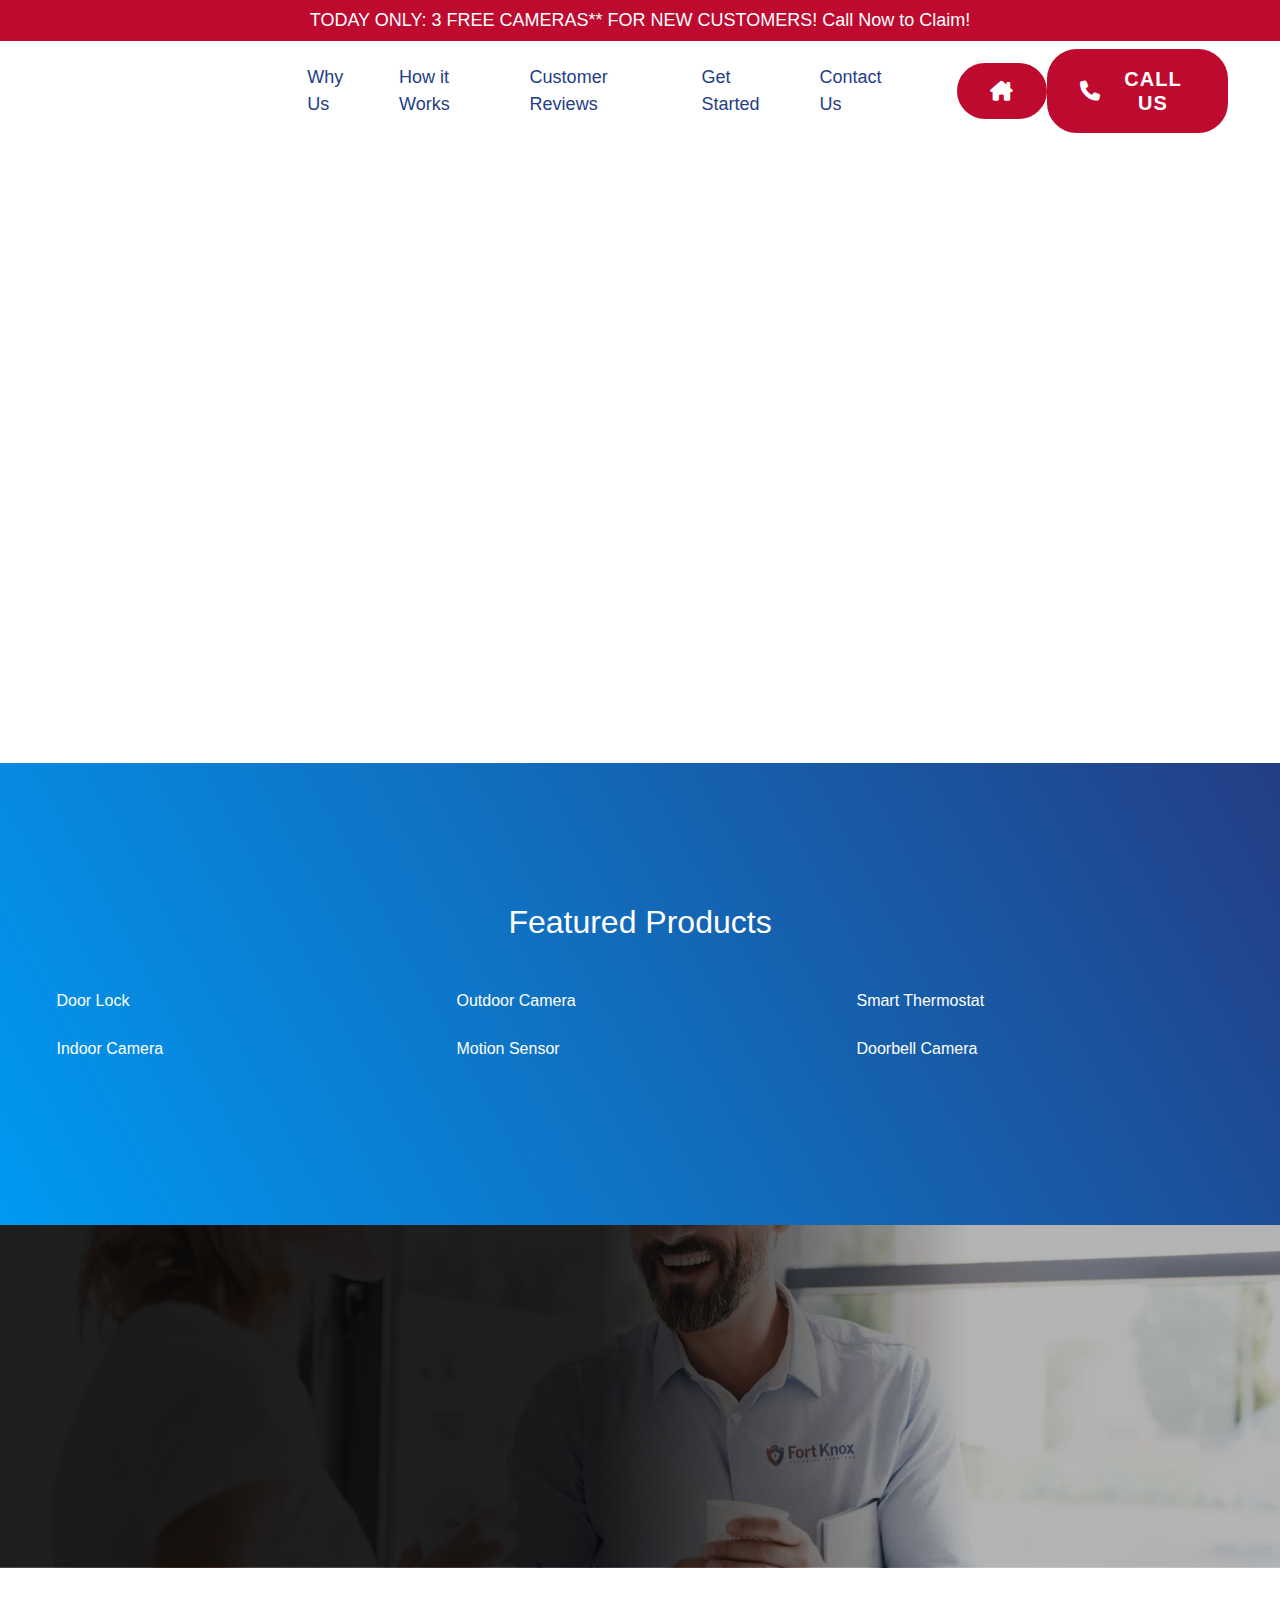
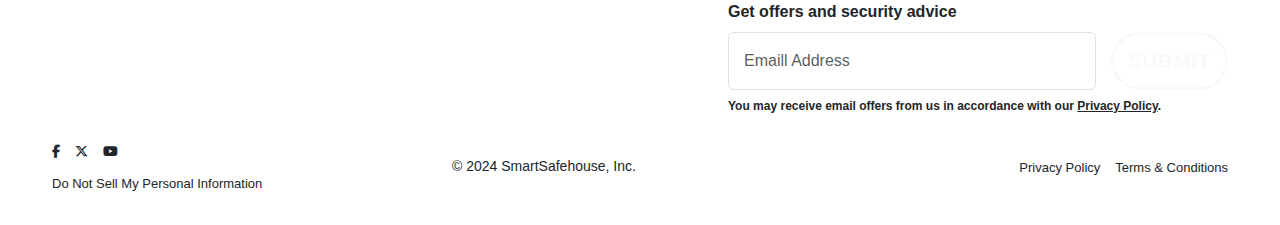
==== contact.html @ d32c1483 "lift off" ====
<!doctype html>
<html lang="en">
<head>
    <meta charset="utf-8">
    <meta name="viewport" content="width=device-width, initial-scale=1">
    <title>PhpAlarms</title>
    <link rel="icon" href="favicon.ico" type="image/x-icon">
    <link rel="stylesheet" href="js/swiper-bundle.min.css"/>
    <link href="css/aos.css" rel="stylesheet">
    <link rel="stylesheet" href="css/all.min.css"/>
    <link href="css/bootstrap.min.css" rel="stylesheet">
    <link href="css/style.css" rel="stylesheet">
</head>
<body>
<div class="web-wrapper">
    <header class="header">
        <div class="top-header">
            <p>TODAY ONLY: 3 FREE CAMERAS** FOR NEW CUSTOMERS! <a href="#">Call Now</a> to Claim!</p>
        </div>
        <div class="container">
            <div class="header-row">
                <nav class="navbar navbar-expand-lg">
                    <a class="navbar-brand" href="index.html">
                        <img src="images/logo.png"
                             alt="">
                    </a>
                    <button class="navbar-toggler" type="button" data-bs-toggle="collapse"
                            data-bs-target="#navbarNav" aria-controls="navbarNav"
                            aria-expanded="false" aria-label="Toggle navigation">
                        <span></span>
                        <span></span>
                    </button>
                    <div class="collapse navbar-collapse" id="navbarNav">
                        <div class="nav-overlay d-flex d-lg-none"></div>
                        <ul class="navbar-nav me-auto mb-2 mb-lg-0">
                            <li class="nav-item">
                                <a class="nav-link" href="#why-us">Why Us</a>
                            </li>
                            <li class="nav-item">
                                <a class="nav-link" href="#how-it-works">How it Works</a>
                            </li>
                            <li class="nav-item">
                                <a class="nav-link" href="#customer-reviews">Customer Reviews</a>
                            </li>
                            <li class="nav-item">
                                <a class="nav-link" href="#get-started">Get Started</a>
                            </li>
                            <li class="nav-item">
                                <a class="nav-link" href="contact.html">Contact Us</a>
                            </li>
                        </ul>
                        <div class="btn-nav-inside">
                            <a href="#" class="btn btn-primary d-flex d-lg-none"><i class="fa-solid fa-phone"></i>Call
                                Us</a>
                        </div>
                    </div>
                    <a href="index.html" class="btn btn-primary home-btn">
                        <i class="fa-solid fa-house-chimney"></i>
                    </a>
                    <a href="#" class="btn btn-primary"><i class="fa-solid fa-phone"></i>Call Us</a>
                </nav>
            </div>
        </div>
    </header>
    <!-- Header End -->

    <div class="site-content">
        <section class="mt-lg-4">
            <div class="container">
                <div class="section-title text-center mb-0" data-aos="fade-up" data-aos-duration="1000">
                    <h1 class="text-center">We’re Here To Help</h1>
                    <p class="mb-0">
                        For comprehensive details on fortifying your home with the Smart Safehouse security system,
                        please fill out the form below. Our local security experts will reach out to you with customized
                        packages, pricing options, and the latest promotions available in your area.
                    </p>
                </div>
            </div>
        </section>
        <section class="contact-section">
            <div class="container">
                <div class="row" data-aos="fade-up" data-aos-duration="800" data-aos-delay="100">
                    <div class="col-lg-7 mb-5 mb-lg-0">
                        <div class="contact-form">
                            <form>
                                <h4 class="mb-4">Leave Us Your Info</h4>
                                <div class="row g-2 g-lg-3">
                                    <div class="col-6">
                                        <label for="full-name" class="form-label">Full Name*</label>
                                        <input type="text" class="form-control" id="full-name" placeholder="John Doe">
                                    </div>
                                    <div class="col-6">
                                        <label for="email" class="form-label">Email*</label>
                                        <input type="email" class="form-control" id="email"
                                               placeholder="example@mail.com">
                                    </div>
                                    <div class="col-6">
                                        <label for="p-number" class="form-label">Phone Number*</label>
                                        <input type="tel" class="form-control" id="p-number"
                                               placeholder="(XXX) XXX-XXXX">
                                    </div>
                                    <div class="col-6">
                                        <label for="city" class="form-label">City*</label>
                                        <input type="text" class="form-control" id="city" placeholder="New York">
                                    </div>
                                    <div class="col-12">
                                        <label for="message" class="form-label">Your Message</label>
                                        <textarea id="message" placeholder="Your Message" class="form-control"
                                                  rows="5"></textarea>
                                    </div>
                                    <div class="col-12">
                                        <button type="submit" class="btn btn-primary w-100">Submit</button>
                                    </div>
                                </div>
                            </form>
                        </div>
                    </div>
                    <div class="col-lg-4 offset-lg-1">
                        <h4 class="mb-3">Contact Us Today</h4>
                        <a href="#" class="contact-link-card">
                            <i class="fa-regular fa-envelope"></i>
                            info@mail.com
                        </a>
                        <a href="#" class="contact-link-card">
                            <i class="fa-solid fa-phone"></i>
                            (707) 606-0755
                        </a>
                        <!--                        <h4 class="mb-2 mt-5">Our Office</h4>-->
                        <!--                        <a href="#" class="contact-link-card">-->
                        <!--                            <i class="fa-solid fa-map-location-dot"></i>-->
                        <!--                            <div>-->
                        <!--                                Sheridan WY (HQ)-->
                        <!--                                <span>30 N Gould St, Sheridan, WY 82801</span>-->
                        <!--                            </div>-->
                        <!--                        </a>-->
                    </div>
                </div>
            </div>
        </section>
        <!-- Contact Section End -->

        <section class="products-section mt-lg-5">
            <div class="container">
                <div class="section-title mb-4 mb-lg-5 text-center">
                    <h2>Featured Products</h2>
                </div>
                <div class="row justify-content-center">
                    <div class="col-md-6 col-lg-4 mb-4">
                        <div class="product-card">
                            <img src="images/Door_Lock-removebg-preview.png"
                                 alt="">
                            <span>Door Lock</span>
                        </div>
                    </div>
                    <div class="col-md-6 col-lg-4 mb-4">
                        <div class="product-card">
                            <img src="images/Outdoor_Camera-removebg-preview.png"
                                 alt="">
                            <span>Outdoor Camera</span>
                        </div>
                    </div>
                    <div class="col-md-6 col-lg-4 mb-4">
                        <div class="product-card">
                            <img src="images/Smart_Thermostat-removebg-preview.png"
                                 alt="">
                            <span>Smart Thermostat</span>
                        </div>
                    </div>
                    <div class="col-md-6 col-lg-4 mb-4">
                        <div class="product-card">
                            <img src="images/Indoor_Video-removebg-preview.png"
                                 alt="">
                            <span>Indoor Camera</span>
                        </div>
                    </div>
                    <div class="col-md-6 col-lg-4 mb-4">
                        <div class="product-card">
                            <img src="images/Motion_Sensor-removebg-preview.png"
                                 alt="">
                            <span>Motion Sensor</span>
                        </div>
                    </div>
                    <div class="col-md-6 col-lg-4 mb-4">
                        <div class="product-card">
                            <img src="images/Doorbell_Camera-removebg-preview.png"
                                 alt="">
                            <span>Doorbell Camera</span>
                        </div>
                    </div>
                </div>
            </div>
        </section>
        <!-- Product Section End -->

    </div>
    <!-- Site Content End-->

    <footer>
        <div class="offer-section">
            <div class="container">
                <div class="row">
                    <div class="col-lg-6 mb-4 mb-lg-0" data-aos="fade-up" data-aos-duration="1000">
                        <h3>45% off + FREE INDOOR CAMERA</h3>
                        <p class="text-start">on any new system with Fast Protect™ Monitoring</p>
                    </div>
                    <div class="col-lg-6 d-flex justify-content-lg-end align-items-start">
                        <a href="#" class="btn btn-light" data-aos="zoom-in" data-aos-duration="800">
                            Call Now to Claim the Offer
                        </a>
                    </div>
                </div>
            </div>
        </div>

        <div class=" container pt-4 mt-2">
            <div class="row align-items-center">
                <div class="col-md-4 mb-4 mb-lg-5">
                    <div class="ftr-logo">
                        <img src="images/logo.png" alt="">
                    </div>
                </div>
                <div class="col-md-8 mb-4">
                    <div class="newsletter-form">
                        <form action="">
                            <div>
                                <label for="nl-email" class="form-label">Get offers and security
                                    advice</label>
                                <div class="d-flex">
                                    <input type="tel" class="form-control" id="nl-email"
                                           placeholder="Emaill Address">
                                    <button type="submit" class="btn btn-outline-light">Submit</button>
                                </div>
                                <p>
                                    You may receive email offers from us in accordance with our <a href="#">Privacy
                                    Policy</a>.
                                </p>
                            </div>
                        </form>
                    </div>
                </div>
            </div>
            <div class="row align-items-center">
                <div class="col-lg-4">
                    <ul class="social-list mb-3 mb-lg-2">
                        <li>
                            <a href="#"><i class="fa-brands fa-facebook-f"></i></a>
                        </li>
                        <li>
                            <a href="#"><i class="fa-brands fa-x-twitter"></i></a>
                        </li>
                        <li>
                            <a href="#"><i class="fa-brands fa-youtube"></i></a>
                        </li>
                    </ul>
                    <a href="do-not-sell-my-data.html">Do Not Sell My Personal Information</a>
                </div>
                <div class="col-lg-4 mb-4 mb-lg-0 mb-lg-0 order-lg-last">
                    <ul>
                        <li>
                            <a href="privacy-policy.html">Privacy Policy</a>
                        </li>
                        <li>
                            <a href="terms-of-service.html">Terms & Conditions</a>
                        </li>
                    </ul>
                </div>
                <div class="col-lg-4">
                    <p>&copy; 2024 SmartSafehouse, Inc.</p>
                </div>
            </div>
        </div>

        <div class="d-flex d-md-none mobile-strip">
            <a href="#" class="btn btn-primary">Call Now to Claim the Offer</a>
        </div>
    </footer>
    <!-- Footer End -->
</div>
<script src="js/bootstrap.bundle.min.js"></script>
<script src="js/swiper-bundle.min.js"></script>
<script src="js/aos.js"></script>
<script src="js/custom.js"></script>
</body>
</html>
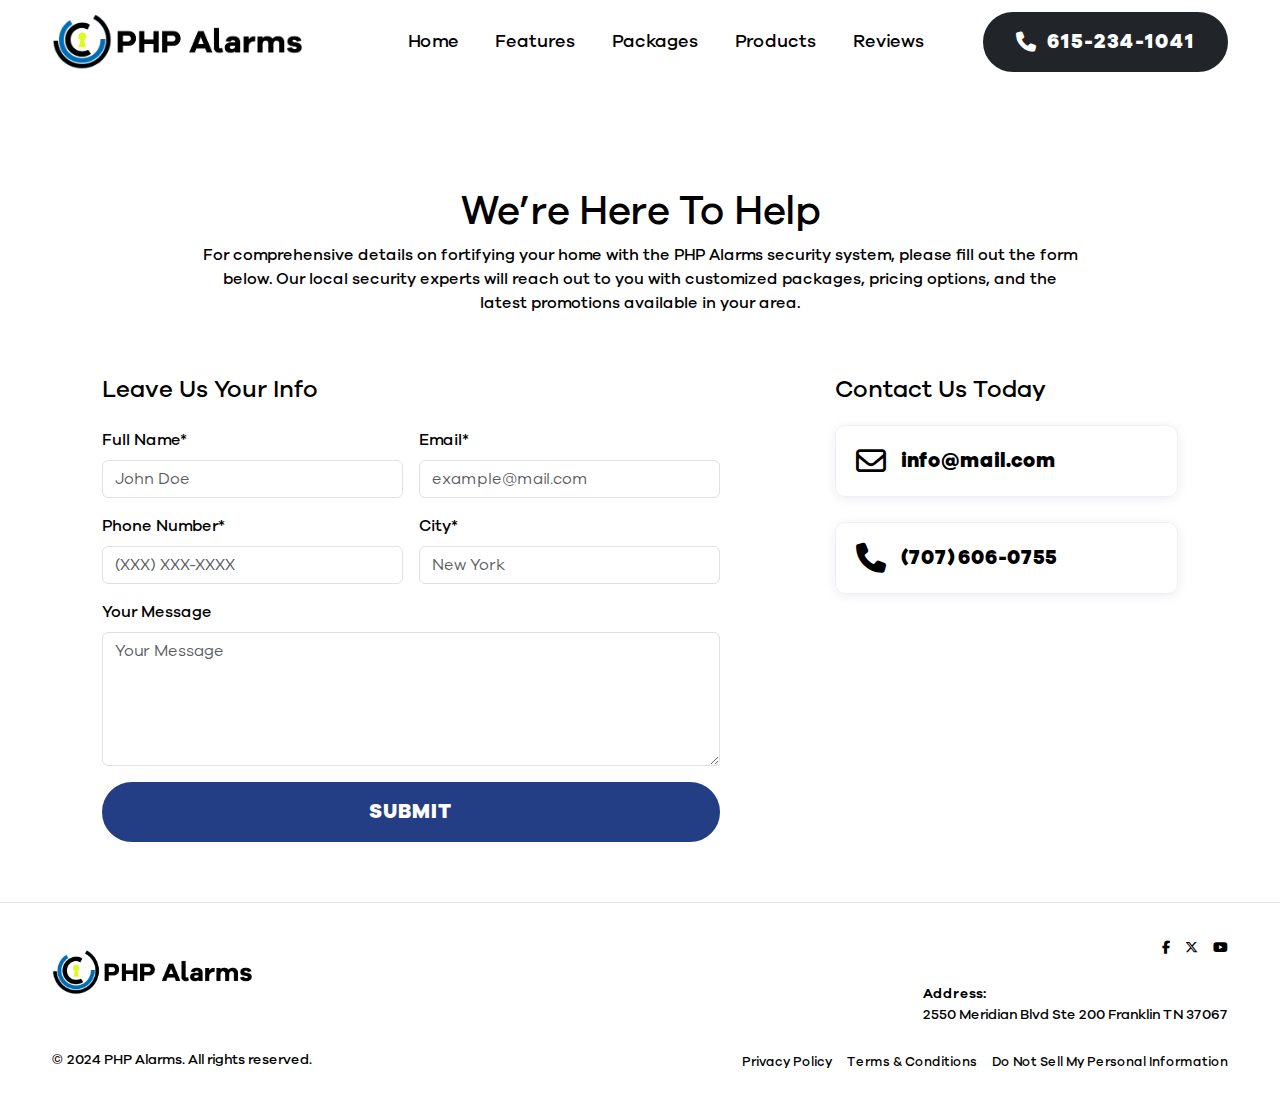
==== commit ad2e438e: "changes" ====
--- a/contact.html
+++ b/contact.html
@@ -3,7 +3,7 @@
 <head>
     <meta charset="utf-8">
     <meta name="viewport" content="width=device-width, initial-scale=1">
-    <title>PhpAlarms</title>
+    <title>PHP Alarms</title>
     <link rel="icon" href="favicon.ico" type="image/x-icon">
     <link rel="stylesheet" href="js/swiper-bundle.min.css"/>
     <link href="css/aos.css" rel="stylesheet">
@@ -14,14 +14,17 @@
 <body>
 <div class="web-wrapper">
     <header class="header">
-        <div class="top-header">
-            <p>TODAY ONLY: 3 FREE CAMERAS** FOR NEW CUSTOMERS! <a href="#">Call Now</a> to Claim!</p>
-        </div>
+        <!--        <div class="top-header">-->
+        <!--            <div class="container">-->
+        <!--                <p><strong>TODAY ONLY</strong>: 3 FREE CAMERAS** FOR NEW CUSTOMERS! <a href="#">Call Now</a> to Claim!-->
+        <!--                </p>-->
+        <!--            </div>-->
+        <!--        </div>-->
         <div class="container">
             <div class="header-row">
                 <nav class="navbar navbar-expand-lg">
                     <a class="navbar-brand" href="index.html">
-                        <img src="images/logo.png"
+                        <img src="images/phpalarmslogo.png"
                              alt="">
                     </a>
                     <button class="navbar-toggler" type="button" data-bs-toggle="collapse"
@@ -34,30 +37,25 @@
                         <div class="nav-overlay d-flex d-lg-none"></div>
                         <ul class="navbar-nav me-auto mb-2 mb-lg-0">
                             <li class="nav-item">
-                                <a class="nav-link" href="#why-us">Why Us</a>
-                            </li>
-                            <li class="nav-item">
-                                <a class="nav-link" href="#how-it-works">How it Works</a>
-                            </li>
-                            <li class="nav-item">
-                                <a class="nav-link" href="#customer-reviews">Customer Reviews</a>
-                            </li>
-                            <li class="nav-item">
-                                <a class="nav-link" href="#get-started">Get Started</a>
-                            </li>
-                            <li class="nav-item">
-                                <a class="nav-link" href="contact.html">Contact Us</a>
+                                <a class="nav-link active" href="#hero">Home</a>
+                            </li>
+                            <li class="nav-item">
+                                <a class="nav-link" href="#features">Features</a>
+                            </li>
+                            <li class="nav-item">
+                                <a class="nav-link" href="#packages">Packages</a>
+                            </li>
+                            <li class="nav-item">
+                                <a class="nav-link" href="#products">Products</a>
+                            </li>
+                            <li class="nav-item">
+                                <a class="nav-link" href="#reviews">Reviews</a>
                             </li>
                         </ul>
                         <div class="btn-nav-inside">
-                            <a href="#" class="btn btn-primary d-flex d-lg-none"><i class="fa-solid fa-phone"></i>Call
-                                Us</a>
+                            <a href="tel:6152341041" class="btn btn-dark"><i class="fa-solid fa-phone"></i>615-234-1041</a>
                         </div>
                     </div>
-                    <a href="index.html" class="btn btn-primary home-btn">
-                        <i class="fa-solid fa-house-chimney"></i>
-                    </a>
-                    <a href="#" class="btn btn-primary"><i class="fa-solid fa-phone"></i>Call Us</a>
                 </nav>
             </div>
         </div>
@@ -65,12 +63,12 @@
     <!-- Header End -->
 
     <div class="site-content">
-        <section class="mt-lg-4">
+        <section class="mt-lg-4 contact-header">
             <div class="container">
-                <div class="section-title text-center mb-0" data-aos="fade-up" data-aos-duration="1000">
+                <div class="section-title text-center mb-0">
                     <h1 class="text-center">We’re Here To Help</h1>
                     <p class="mb-0">
-                        For comprehensive details on fortifying your home with the Smart Safehouse security system,
+                        For comprehensive details on fortifying your home with the PHP Alarms security system,
                         please fill out the form below. Our local security experts will reach out to you with customized
                         packages, pricing options, and the latest promotions available in your area.
                     </p>
@@ -79,7 +77,7 @@
         </section>
         <section class="contact-section">
             <div class="container">
-                <div class="row" data-aos="fade-up" data-aos-duration="800" data-aos-delay="100">
+                <div class="row">
                     <div class="col-lg-7 mb-5 mb-lg-0">
                         <div class="contact-form">
                             <form>
@@ -138,140 +136,80 @@
             </div>
         </section>
         <!-- Contact Section End -->
-
-        <section class="products-section mt-lg-5">
-            <div class="container">
-                <div class="section-title mb-4 mb-lg-5 text-center">
-                    <h2>Featured Products</h2>
-                </div>
-                <div class="row justify-content-center">
-                    <div class="col-md-6 col-lg-4 mb-4">
-                        <div class="product-card">
-                            <img src="images/Door_Lock-removebg-preview.png"
-                                 alt="">
-                            <span>Door Lock</span>
-                        </div>
-                    </div>
-                    <div class="col-md-6 col-lg-4 mb-4">
-                        <div class="product-card">
-                            <img src="images/Outdoor_Camera-removebg-preview.png"
-                                 alt="">
-                            <span>Outdoor Camera</span>
-                        </div>
-                    </div>
-                    <div class="col-md-6 col-lg-4 mb-4">
-                        <div class="product-card">
-                            <img src="images/Smart_Thermostat-removebg-preview.png"
-                                 alt="">
-                            <span>Smart Thermostat</span>
-                        </div>
-                    </div>
-                    <div class="col-md-6 col-lg-4 mb-4">
-                        <div class="product-card">
-                            <img src="images/Indoor_Video-removebg-preview.png"
-                                 alt="">
-                            <span>Indoor Camera</span>
-                        </div>
-                    </div>
-                    <div class="col-md-6 col-lg-4 mb-4">
-                        <div class="product-card">
-                            <img src="images/Motion_Sensor-removebg-preview.png"
-                                 alt="">
-                            <span>Motion Sensor</span>
-                        </div>
-                    </div>
-                    <div class="col-md-6 col-lg-4 mb-4">
-                        <div class="product-card">
-                            <img src="images/Doorbell_Camera-removebg-preview.png"
-                                 alt="">
-                            <span>Doorbell Camera</span>
-                        </div>
-                    </div>
-                </div>
-            </div>
-        </section>
-        <!-- Product Section End -->
-
     </div>
     <!-- Site Content End-->
 
     <footer>
-        <div class="offer-section">
-            <div class="container">
-                <div class="row">
-                    <div class="col-lg-6 mb-4 mb-lg-0" data-aos="fade-up" data-aos-duration="1000">
-                        <h3>45% off + FREE INDOOR CAMERA</h3>
-                        <p class="text-start">on any new system with Fast Protect™ Monitoring</p>
-                    </div>
-                    <div class="col-lg-6 d-flex justify-content-lg-end align-items-start">
-                        <a href="#" class="btn btn-light" data-aos="zoom-in" data-aos-duration="800">
-                            Call Now to Claim the Offer
-                        </a>
-                    </div>
+        <div class=" container pt-4 mt-2">
+            <div class="row align-items-center">
+                <div class="col-md-4 mb-3">
+                    <div class="ftr-logo">
+                        <img src="images/phpalarmslogo.png" alt="">
+                    </div>
+                </div>
+                <div class="col-md-8 d-flex flex-column align-items-md-end">
+                    <ul class="social-list mb-3 mb-lg-2">
+                        <li>
+                            <a href="#"><i class="fa-brands fa-facebook-f"></i></a>
+                        </li>
+                        <li>
+                            <a href="#"><i class="fa-brands fa-x-twitter"></i></a>
+                        </li>
+                        <li>
+                            <a href="#"><i class="fa-brands fa-youtube"></i></a>
+                        </li>
+                    </ul>
+                    <p class="mt-3">
+                        <strong>Address:</strong><br>
+                        2550 Meridian Blvd Ste 200
+                        Franklin TN 37067
+                    </p>
+                </div>
+                <!--                <div class="col-md-8 mb-4">-->
+                <!--                    <div class="newsletter-form">-->
+                <!--                        <form action="">-->
+                <!--                            <div>-->
+                <!--                                <label for="nl-email" class="form-label">Get offers and security-->
+                <!--                                    advice</label>-->
+                <!--                                <div class="d-flex">-->
+                <!--                                    <input type="tel" class="form-control" id="nl-email"-->
+                <!--                                           placeholder="Emaill Address">-->
+                <!--                                    <button type="submit" class="btn btn-dark">Submit</button>-->
+                <!--                                </div>-->
+                <!--                                <p>-->
+                <!--                                    You may receive email offers from us in accordance with our <a-->
+                <!--                                        href="privacy-policy.html">Privacy-->
+                <!--                                    Policy</a>.-->
+                <!--                                </p>-->
+                <!--                            </div>-->
+                <!--                        </form>-->
+                <!--                    </div>-->
+                <!--                </div>-->
+            </div>
+            <div class="row mt-4">
+                <div class="col-lg-8">
+                    <ul>
+                        <li>
+                            <a href="privacy-policy.html">Privacy Policy</a>
+                        </li>
+                        <li>
+                            <a href="terms-of-service.html">Terms & Conditions</a>
+                        </li>
+                        <li>
+                            <a href="do-not-sell-my-data.html">Do Not Sell My Personal Information</a>
+                        </li>
+                    </ul>
+                </div>
+                <div class="col-lg-4 order-lg-first mt-3 mt-lg-0">
+                    <p>&copy; 2024 PHP Alarms. All rights reserved.</p>
                 </div>
             </div>
         </div>
 
-        <div class=" container pt-4 mt-2">
-            <div class="row align-items-center">
-                <div class="col-md-4 mb-4 mb-lg-5">
-                    <div class="ftr-logo">
-                        <img src="images/logo.png" alt="">
-                    </div>
-                </div>
-                <div class="col-md-8 mb-4">
-                    <div class="newsletter-form">
-                        <form action="">
-                            <div>
-                                <label for="nl-email" class="form-label">Get offers and security
-                                    advice</label>
-                                <div class="d-flex">
-                                    <input type="tel" class="form-control" id="nl-email"
-                                           placeholder="Emaill Address">
-                                    <button type="submit" class="btn btn-outline-light">Submit</button>
-                                </div>
-                                <p>
-                                    You may receive email offers from us in accordance with our <a href="#">Privacy
-                                    Policy</a>.
-                                </p>
-                            </div>
-                        </form>
-                    </div>
-                </div>
-            </div>
-            <div class="row align-items-center">
-                <div class="col-lg-4">
-                    <ul class="social-list mb-3 mb-lg-2">
-                        <li>
-                            <a href="#"><i class="fa-brands fa-facebook-f"></i></a>
-                        </li>
-                        <li>
-                            <a href="#"><i class="fa-brands fa-x-twitter"></i></a>
-                        </li>
-                        <li>
-                            <a href="#"><i class="fa-brands fa-youtube"></i></a>
-                        </li>
-                    </ul>
-                    <a href="do-not-sell-my-data.html">Do Not Sell My Personal Information</a>
-                </div>
-                <div class="col-lg-4 mb-4 mb-lg-0 mb-lg-0 order-lg-last">
-                    <ul>
-                        <li>
-                            <a href="privacy-policy.html">Privacy Policy</a>
-                        </li>
-                        <li>
-                            <a href="terms-of-service.html">Terms & Conditions</a>
-                        </li>
-                    </ul>
-                </div>
-                <div class="col-lg-4">
-                    <p>&copy; 2024 SmartSafehouse, Inc.</p>
-                </div>
-            </div>
-        </div>
-
-        <div class="d-flex d-md-none mobile-strip">
-            <a href="#" class="btn btn-primary">Call Now to Claim the Offer</a>
+        <div class="mobile-strip">
+            <a href="tel:615-234-1041" class="btn btn-dark">
+                <i class="fa-solid fa-phone"></i> 615-234-1041
+            </a>
         </div>
     </footer>
     <!-- Footer End -->
--- a/css/style.css
+++ b/css/style.css
@@ -1,20 +1,23 @@
-@import url('https://fonts.googleapis.com/css2?family=Roboto:ital,wght@0,100;0,300;0,400;0,500;0,700;0,900;1,100;1,300;1,400;1,500;1,700;1,900&display=swap');
+@import "fonts.css";
 
 :root {
-    --body-fonts: "Roboto Serif", sans-serif;;
-
-    --text-color: #222529;
-    --color-primary: #bf0a30;
-    --color-primary-dark: #a80d2d;
+    --body-fonts: 'Galano Grotesque';
+
+    --text-color: #000000;
+    /*--color-primary: #bf0a30;*/
+    /*--color-primary-dark: #a80d2d;*/
+
+    --color-primary: #233e85;
+    --color-primary-dark: #193274;
 
     --color-white: #ffffff;
-    --color-secondary: #233e85;
-    --color-secondary-dark: #193274;
 
     --highlighted-color: #ffeb3b;
 
-    --primary-gradient: radial-gradient(circle at right center, rgb(191, 10, 48) 0%, rgb(132, 6, 36) 64%);
-    --secondary-gradient: linear-gradient(61deg, #0099f2 0%, #233e85 100%);
+    /*--primary-gradient: radial-gradient(circle at right center, rgb(191, 10, 48) 0%, rgb(132, 6, 36) 64%);*/
+
+    --dark-gradient: radial-gradient(60.73% 68.03% at 70.13% 45.83%, #0a2960 0, #071938 43.09%, #040404 80%);
+    --primary-gradient: linear-gradient(61deg, #0099f2 0%, #233e85 100%);
     --grey-gradient: linear-gradient(64deg, #748491 0%, #222529 100%);
 }
 
@@ -42,9 +45,9 @@
 
 .web-wrapper:before {
     content: '';
-    height: 120px;
+    height: 83px;
     width: 100%;
-    background-color: var(--color-secondary, #202020);
+    background-color: var(--color-primary);
     display: block;
 }
 
@@ -67,9 +70,10 @@
     line-height: 1.2;
     font-size: 20px;
     border-radius: 30px;
-    font-weight: 800;
+    font-weight: 700;
     display: inline-flex;
     align-items: center;
+    justify-content: center;
     gap: 10px;
     border-width: 3px;
     letter-spacing: 1px;
@@ -86,32 +90,16 @@
 .btn-primary:hover,
 .btn-primary:active,
 .btn-primary:first-child:active {
-    background-color: var(--color-primary-dark);
-    border-color: var(--color-primary-dark);
+    background-color: var(--color-primary-dark) !important;
+    border-color: var(--color-primary-dark) !important;
 }
 
 .bg-primary {
     background-color: var(--color-primary) !important;
 }
 
-.bg-secondary {
-    background-color: var(--color-secondary) !important;
-}
-
-.btn-secondary {
-    background-color: var(--color-secondary);
-    border-color: var(--color-secondary);
-}
-
-.btn-secondary:hover,
-.btn-secondary:active,
-.btn-secondary:first-child:active {
-    background-color: var(--color-secondary-dark);
-    border-color: var(--color-secondary-dark);
-}
-
 strong {
-    font-weight: bold;
+    font-weight: 600;
 }
 
 .title-sm span {
@@ -185,14 +173,14 @@
 
 .navbar-nav .nav-link,
 .navbar-nav a {
-    color: var(--color-secondary);
+    color: var(--text-color);
     font-size: 18px;
 }
 
 .navbar-nav a:hover,
 .navbar-nav a.active {
-    font-weight: 600;
-    color: var(--color-secondary) !important;
+    font-weight: 700;
+    color: var(--text-color) !important;
 }
 
 /*--- Header Style End ---*/
@@ -348,7 +336,8 @@
 /*--- Features Section Style Start ---*/
 .features-section {
     padding: 100px 0;
-    background-image: radial-gradient(circle at center center, #0099f2 0%, #233e85 50%);
+    /*background-image: radial-gradient(circle at center center, #0099f2 0%, #233e85 50%);*/
+    background-image: var(--dark-gradient);
 }
 
 .features-section h2 {
@@ -383,6 +372,7 @@
     font-size: 22px;
     line-height: 1.25;
     color: var(--color-white);
+    margin-bottom: 0;
 }
 
 .feature-card p {
@@ -412,7 +402,7 @@
 .offer-row h2 {
     font-weight: 600;
     border-bottom: 4px solid var(--color-white);
-    margin-bottom: 12px;
+    margin-bottom: 16px;
     line-height: 1;
     font-style: italic;
     color: var(--color-white);
@@ -454,7 +444,7 @@
 
 .package-card img {
     width: 100%;
-    margin-bottom: 15px;
+    margin-bottom: 25px;
 }
 
 .package-card h3 {
@@ -544,7 +534,7 @@
 .app-section {
     padding: 140px 0;
     background-color: rgba(255, 255, 255, 0);
-    background-image: var(--primary-gradient),
+    background-image: var(--dark-gradient),
     url(../images/Asset-1@1000x-1.jpg);
     background-position: center center;
     background-repeat: no-repeat;
@@ -576,6 +566,10 @@
     margin-bottom: 25px;
 }
 
+.app-section li p {
+    margin-bottom: 0;
+}
+
 .app-section li img {
     width: 50px;
     height: 50px;
@@ -614,9 +608,10 @@
 .products-section {
     padding: 140px 0;
     background-color: #222529;
-    background-image: var(--secondary-gradient);
+    /*background-image: var(--primary-gradient);*/
     background-position: center center;
     background-repeat: no-repeat;
+    background-image: var(--dark-gradient);
 }
 
 .products-section ul {
@@ -685,7 +680,7 @@
     padding: 140px 0;
     background-color: rgb(6, 6, 7);
     background-image: linear-gradient(90deg, rgba(6, 6, 7, 0.9) 47%, rgba(6, 6, 7, 0.3) 76%),
-    url(../images/Newheaderimage-technician.jpg);
+    url(../images/family-father-mother-son-daughter-kid-studio-photo-white-background.jpg);
     background-position: left center;
     background-repeat: no-repeat;
     background-size: cover;
@@ -700,7 +695,6 @@
     font-size: 28px;
     line-height: 1.3;
     font-weight: 400;
-    color: var(--color-primary);
     margin-bottom: 10px;
     display: block;
 }
@@ -740,7 +734,7 @@
 }
 
 .price-badge {
-    background-image: radial-gradient(circle at center top, #bf0a30 31%, #840624 100%);
+    background-image: var(--primary-gradient);
     background-position: left top;
     background-repeat: no-repeat;
     background-size: cover;
@@ -752,7 +746,7 @@
 
 .price-badge span {
     font-size: 76px;
-    font-weight: 800;
+    font-weight: 700;
     color: var(--color-white);
     line-height: 1;
     position: relative;
@@ -771,7 +765,7 @@
 
 .price-badge h5 {
     font-size: 36px;
-    font-weight: 800;
+    font-weight: 700;
     line-height: 1;
 }
 
@@ -787,7 +781,7 @@
 .testimonials-section {
     padding: 140px 0;
     background-color: rgba(255, 255, 255, 0);
-    background-image: var(--primary-gradient);
+    background-image: var(--dark-gradient);
     background-position: center center;
     background-repeat: no-repeat;
     background-size: cover;
@@ -970,10 +964,200 @@
 
 /*--- Get Started Section Style End ---*/
 
+/*--- Web Text Section Style Start ---*/
+.web-text-section {
+    padding: 100px 0;
+    color: var(--text-color);
+}
+
+.text-sidebar {
+    position: sticky;
+    top: 120px;
+    padding-bottom: 30px;
+}
+
+.text-sidebar a {
+    font-weight: 600;
+    color: var(--color-primary);
+}
+
+.text-sidebar ul {
+    padding-left: 0 !important;
+    list-style-type: none !important;
+}
+
+.text-sidebar a:hover {
+    text-decoration: underline;
+}
+
+.web-text-section .text-sidebar li + li {
+    margin-top: 12px;
+}
+
+.web-text-section h2,
+.web-text-section h3,
+.web-text-section h4 {
+    margin-bottom: 20px;
+}
+
+.web-text-section h3 {
+    font-size: 30px;
+}
+
+.web-text-section p strong,
+.web-text-section p b {
+    font-weight: 600;
+}
+
+.web-text-section p:last-child {
+    margin-bottom: 0;
+}
+
+.web-text-section p,
+.web-text-section li {
+    font-size: 1.125rem;
+}
+
+.web-text-section p + h3,
+.web-text-section p + h4 {
+    margin-top: 35px;
+}
+
+.web-text-section ul {
+    padding-left: 30px;
+    list-style-type: disc;
+    margin-bottom: 30px;
+}
+
+.web-text-section ul ul {
+    list-style-type: circle;
+    padding-top: 20px;
+}
+
+.web-text-section li + li {
+    margin-top: 15px;
+}
+
+.web-text-section li p:first-child {
+    margin-bottom: 3px;
+}
+
+.web-text-section table {
+    margin-bottom: 35px;
+}
+
+.web-text-section table {
+    border-collapse: collapse;
+    border-spacing: 0;
+}
+
+.web-text-section table > :not(caption) > * > * {
+    padding: .75rem;
+}
+
+.web-text-section table th {
+    font-size: 20px;
+}
+
+.web-text-section table th:last-child {
+    min-width: 210px;
+}
+
+.web-text-section .text-main-content a {
+    color: var(--color-primary);
+    text-decoration: underline;
+    word-break: break-all;
+}
+
+.web-text-section .text-main-content a:hover {
+    text-decoration: none;
+}
+
+/*--- Web Text Section Style End ---*/
+
+/*--- Contact Section Style Start ---*/
+.contact-header {
+    padding: 80px 0 60px 0;
+    max-width: 900px;
+    margin-left: auto;
+    margin-right: auto;
+}
+.contact-section {
+    padding-bottom: 60px;
+}
+.contact-section,
+.contact-header{
+    color: var(--text-color);
+}
+
+.contact-section .container {
+    max-width: 1100px;
+}
+
+.contact-form {
+    border-radius: 25px;
+}
+
+.contact-section label,
+.contact-section h4,
+.contact-section h3 {
+    color: var(--text-color);
+}
+
+.contact-link-card {
+    padding: 20px;
+    box-shadow: 0 2px 11px 0 rgba(31, 37, 89, .08);
+    display: flex;
+    align-items: center;
+    gap: 15px;
+    text-decoration: none;
+    border-radius: 10px;
+    border: 1px solid #eff0f6;
+    font-size: 20px;
+    font-weight: 700;
+    color: var(--text-color);
+    transition: 0.35s all ease-in-out;
+    position: relative;
+    top: 5px;
+}
+
+.contact-link-card + .contact-link-card {
+    margin-top: 25px;
+}
+
+.contact-link-card:hover {
+    top: 0;
+    background-color: var(--color-primary);
+    color: var(--color-white);
+}
+
+.contact-link-card svg,
+.contact-link-card i {
+    font-size: 30px;
+    color: var(--text-color);
+    transition: 0.35s all ease-in-out;
+    display: inline-block;
+}
+
+.contact-link-card:hover svg,
+.contact-link-card:hover i {
+    color: var(--color-white);
+}
+
+.contact-link-card span {
+    font-size: 14px;
+    display: block;
+    margin-top: 7px;
+    font-weight: 400;
+}
+
+/*--- Contact Section Style End ---*/
+
 /*--- Footer Style Start ---*/
 
 footer {
     padding: 0 0 30px 0;
+    border-top: 1px solid #dee2e6;
 }
 
 .ftr-logo {
@@ -1004,6 +1188,8 @@
 
 .newsletter-form .btn {
     padding: 14px;
+    border-radius: 3px;
+    margin: 0 0 0 -20px;
 }
 
 .newsletter-form label,
@@ -1094,13 +1280,16 @@
     left: 0;
     width: 100%;
     z-index: 10;
-    background-color: var(--color-secondary);
-    padding: 15px 15px 30px 15px;
-    box-shadow: 0 2px 7px 0 rgba(255, 255, 255, .5);
+    /*background-color: var(--color-secondary);*/
+    padding: 15px 15px;
+    /*box-shadow: 0 2px 7px 0 rgba(255, 255, 255, .5);*/
     opacity: 0;
     visibility: hidden;
-    bottom: -35px;
+    bottom: 0;
     transition: 0.35s all ease-in-out;
+    align-items: center;
+    justify-content: center;
+    display: none !important;
 }
 
 .mobile-strip.show {
@@ -1110,20 +1299,39 @@
 }
 
 .mobile-strip .btn {
-    width: 100%;
+    width: auto;
+    text-decoration: none !important;
 }
 
 /*--- Footer Style End ---*/
 
 
+@media (max-width: 1600px) {
+    .hero-section {
+        padding: 80px 0;
+    }
+
+    .hero-section h1 {
+        font-size: 68px;
+    }
+
+    .hero-section p {
+        font-size: 30px;
+    }
+}
+
 @media (max-width: 991px) {
+    .web-wrapper:before {
+        height: 72px;
+    }
+
     .navbar {
         flex-wrap: nowrap;
     }
 
     .header .navbar-toggler {
         padding: 0;
-        z-index: 1090;
+        z-index: 999999;
         position: absolute;
         right: 0;
         top: 50%;
@@ -1150,7 +1358,7 @@
         left: 0;
         right: 0;
         transition: 0.35s all ease;
-        background-color: var(--color-secondary);
+        background-color: var(--color-primary);
     }
 
     .header .navbar-toggler span:first-child {
@@ -1168,13 +1376,13 @@
     .header .navbar-toggler[aria-expanded="true"] span:first-child {
         transform: rotate(45deg);
         top: 50%;
-        background-color: var(--color-secondary);
+        background-color: var(--color-primary);
     }
 
     .header .navbar-toggler[aria-expanded="true"] span:last-child {
         transform: rotate(-45deg);
         top: 50%;
-        background-color: var(--color-secondary);
+        background-color: var(--color-primary);
     }
 
     body.navbar-open {
@@ -1187,7 +1395,7 @@
 
     .header .navbar-collapse {
         position: absolute;
-        top: -15px;
+        top: 0;
         left: auto;
         right: -360px;
         background: var(--color-white);
@@ -1232,7 +1440,7 @@
     .header .navbar-collapse.show {
         visibility: visible;
         opacity: 1;
-        z-index: 999;
+        z-index: 99999;
         margin-top: 0;
         right: -15px;
     }
@@ -1252,7 +1460,7 @@
 
     .header .navbar-nav .nav-link,
     header .navbar-nav a {
-        margin: 10px 0 !important;
+        margin: 0 !important;
         padding: 15px 15px;
         width: 100%;
         line-height: 1;
@@ -1260,7 +1468,7 @@
         display: inline-block;
         position: relative;
         z-index: 1;
-        color: var(--color-secondary);
+        color: var(--text-color);
     }
 
     .header .navbar-nav .nav-link:after,
@@ -1290,6 +1498,7 @@
 
     .btn-nav-inside .btn {
         width: 100%;
+        justify-content: center;
     }
 
     .header .navbar-nav {
@@ -1340,8 +1549,21 @@
     .newsletter-form {
         margin-left: 0;
     }
+
     footer ul {
         justify-content: flex-start;
+    }
+
+    .web-text-section {
+        padding: 50px 0;
+    }
+
+    .logos-row {
+        gap: 20px;
+    }
+
+    .contact-header {
+        padding: 50px 0 40px 0;
     }
 }
 
@@ -1363,7 +1585,7 @@
     }
 
     .hero-section {
-        padding: 100px 0 60px;
+        padding: 60px 0;
     }
 
     .features-section,
@@ -1401,11 +1623,12 @@
     }
 
     .title-sm span {
-        font-size: 22px;
+        font-size: 18px;
     }
 
     .title-sm h3 {
         font-size: 32px;
+        margin-bottom: 30px;
     }
 
     .app-section li,
@@ -1442,4 +1665,75 @@
     .top-header p, .top-header a {
         font-size: 12px;
     }
-}
+
+    .btn {
+        font-size: 16px;
+        padding: 12px 20px;
+    }
+
+    .service-info p,
+    .offer-section .offer-info span {
+        font-size: 18px;
+    }
+
+    .app-section li {
+        margin-bottom: 15px;
+        font-size: 16px;
+    }
+
+    .monitoring-section p,
+    .packages-section p,
+    .get-started-section p {
+        font-size: 16px;
+    }
+
+    .products-section li {
+        gap: 10px;
+    }
+
+    .offer-section li {
+        gap: 5px;
+    }
+
+    .offer-section li:before {
+        font-size: 18px;
+    }
+
+    .feature-icon img {
+        width: 35px;
+        height: 35px;
+    }
+
+    .offer-row p {
+        font-size: 24px;
+    }
+
+    .highlighted-text svg {
+        width: 100%;
+        height: 100%;
+    }
+}
+
+@media (max-width: 374px) {
+    .hero-section h1 {
+        font-size: 40px;
+    }
+
+    .service-card .service-info {
+        font-size: 17px;
+    }
+
+    .features-section h2 {
+        font-size: 22px;
+    }
+
+    .packages-section h2, .offer-section h2, .get-started-section h2 {
+        font-size: 32px;
+    }
+    .review-info p {
+        font-size: 20px;
+    }
+    .author {
+        font-size: 16px;
+    }
+}
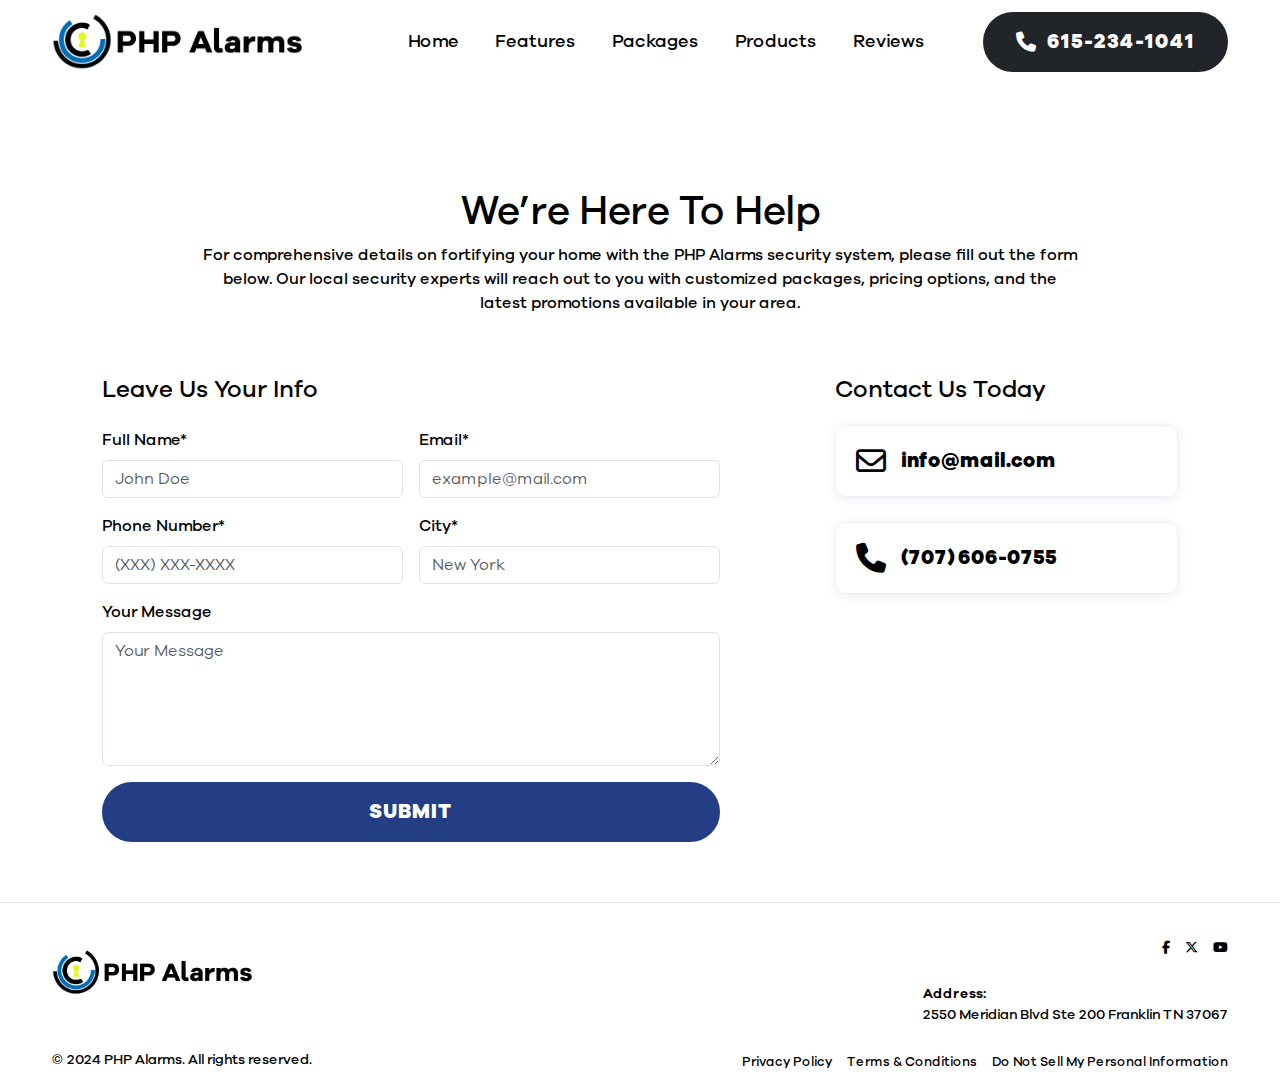
==== commit a2304100: "Updated Links" ====
--- a/contact.html
+++ b/contact.html
@@ -43,7 +43,7 @@
                                 <a class="nav-link" href="#features">Features</a>
                             </li>
                             <li class="nav-item">
-                                <a class="nav-link" href="#packages">Packages</a>
+                                <a class="nav-link" href="packages.html">Packages</a>
                             </li>
                             <li class="nav-item">
                                 <a class="nav-link" href="#products">Products</a>
--- a/css/style.css
+++ b/css/style.css
@@ -4,8 +4,6 @@
     --body-fonts: 'Galano Grotesque';
 
     --text-color: #000000;
-    /*--color-primary: #bf0a30;*/
-    /*--color-primary-dark: #a80d2d;*/
 
     --color-primary: #233e85;
     --color-primary-dark: #193274;
@@ -14,7 +12,6 @@
 
     --highlighted-color: #ffeb3b;
 
-    /*--primary-gradient: radial-gradient(circle at right center, rgb(191, 10, 48) 0%, rgb(132, 6, 36) 64%);*/
 
     --dark-gradient: radial-gradient(60.73% 68.03% at 70.13% 45.83%, #0a2960 0, #071938 43.09%, #040404 80%);
     --primary-gradient: linear-gradient(61deg, #0099f2 0%, #233e85 100%);
@@ -122,6 +119,22 @@
     list-style-type: none;
 }
 
+.bg-grey-gradient {
+    background-image: var(--grey-gradient) !important;
+}
+
+.bg-dark-gradient {
+    background-image: var(--dark-gradient) !important;
+}
+
+.bg-primary-gradient {
+    background-image: var(--primary-gradient) !important;
+}
+
+.text-sm {
+    font-size: 12px !important;
+}
+
 /*--- Body Style End ---*/
 
 /*--- Header Style Start ---*/
@@ -383,12 +396,19 @@
 .feature-video {
     max-width: 1000px;
     margin: 50px auto;
-}
-
-.feature-video video {
+    position: relative;
+    padding-bottom: 48%;
+}
+
+.feature-video video,
+.feature-video iframe {
     width: 100%;
     height: 100%;
-}
+    position: absolute;
+    left: 0;
+    top: 0;
+}
+
 
 .offer-row {
     display: flex;
@@ -906,6 +926,7 @@
     position: relative;
     padding-bottom: 30px;
     margin-bottom: 30px;
+    align-items: center;
 }
 
 .services-section .row:after {
@@ -926,6 +947,10 @@
 
 .services-section .row:last-child:after {
     content: none;
+}
+
+.service-icon img {
+    width: 70%;
 }
 
 /*--- Services Section Style End ---*/
@@ -1082,11 +1107,13 @@
     margin-left: auto;
     margin-right: auto;
 }
+
 .contact-section {
     padding-bottom: 60px;
 }
+
 .contact-section,
-.contact-header{
+.contact-header {
     color: var(--text-color);
 }
 
@@ -1153,10 +1180,198 @@
 
 /*--- Contact Section Style End ---*/
 
+/*--- Inner Hero Style Start ---*/
+.inner-hero {
+    padding: 140px 0;
+    background-image: radial-gradient(circle, rgba(0, 153, 242, 0.6) 0%, rgb(35, 62, 133) 87%),
+    url("https://www.fortknoxhomesecurity.com/wp-content/uploads/2020/05/home-security-packages-header.jpg");
+    background-repeat: no-repeat;
+    background-size: cover;
+    background-position: center;
+}
+
+.inner-hero h1 {
+    font-size: 80px;
+    line-height: 1.1;
+    font-weight: 500;
+    margin-bottom: 10px;
+}
+
+.inner-hero p {
+    font-size: 34px;
+    line-height: 1.2;
+}
+
+.inner-hero-img p {
+    font-size: 12px;
+    text-align: center;
+}
+
+/*--- Inner Hero Style End ---*/
+
+/*--- Packages Detail Section Style Start ---*/
+.packages-detail-section {
+    padding: 100px 0;
+    background-color: rgba(255, 255, 255, 0);
+    background-position: center center;
+    background-repeat: no-repeat;
+    background-blend-mode: screen;
+    background-size: cover;
+}
+
+.packages-detail-section h3 {
+    font-size: 42px;
+    font-weight: 400;
+    line-height: 1.25;
+    margin-bottom: 10px;
+}
+
+.packages-detail-section p {
+    font-size: 20px;
+    line-height: 1.125;
+    margin-bottom: 10px;
+}
+
+.packages-detail-section ul {
+    display: flex;
+    justify-content: space-between;
+    flex-wrap: wrap;
+}
+
+.packages-detail-section li {
+    width: 48%;
+    position: relative;
+    display: inline-flex;
+    align-items: flex-start;
+    margin-bottom: 12px;
+}
+
+.packages-detail-section li:before {
+    font-family: 'Font Awesome 6 Free';
+    font-weight: 900;
+    content: "\f00c";
+    font-size: 22px;
+    color: var(--color-white);
+    display: inline-block;
+    margin-right: 13px;
+}
+
+.packages-detail-section .highlighted-text {
+    font-size: 24px;
+    font-weight: 700;
+    margin-bottom: 30px;
+    display: inline-block;
+}
+
+.packages-detail-section .text-sm {
+    display: block;
+}
+
+.package-lg-img {
+    position: relative;
+    z-index: 1;
+}
+
+.package-lg-img:before {
+    content: '';
+    display: block;
+    width: 100%;
+    height: 100%;
+    z-index: -1;
+    position: absolute;
+    left: 50%;
+    top: 50%;
+    transform: translate(-50%, -50%);
+    background-image: radial-gradient(circle at center center, rgba(255, 255, 255, 0.5) 0%, transparent 65%);
+    background-position: center center;
+    background-repeat: no-repeat;
+    -webkit-background-size: cover;
+    -moz-background-size: cover;
+    -o-background-size: cover;
+    background-size: cover;
+}
+
+/*--- Packages Detail Section Style End ---*/
+
+/*--- Why Us Section Style Start ---*/
+.why-us-section {
+    padding: 100px 0;
+    background-color: var(--color-primary);
+    background-position: center center;
+    background-repeat: no-repeat;
+    background-blend-mode: screen;
+    background-size: cover;
+}
+
+.why-us-section h2 {
+    font-size: 50px;
+    line-height: 1.25;
+    margin-bottom: 40px;
+}
+
+.why-us-col {
+    display: flex;
+    gap: 15px;
+}
+
+.why-icon {
+    width: 80px;
+    flex: 0 0 80px;
+}
+
+.why-us-col span {
+    font-size: 22px;
+    font-weight: 600;
+    display: block;
+    margin-bottom: 6px;
+}
+
+.why-us-col p {
+    font-size: 20px;
+    font-weight: 400;
+}
+
+/*--- Why Us Section Style End ---*/
+
+/*--- Add Ons Section Style Start ---*/
+.add-ons-section {
+    padding: 100px 0;
+}
+
+.add-ons-section h2 {
+    font-size: 30px;
+    color: var(--color-primary);
+    font-weight: 400;
+}
+
+.add-ons-section h2 strong {
+    font-weight: 700;
+    font-size: 46px;
+}
+
+.add-ons-section p {
+    color: var(--color-primary);
+    font-weight: 400;
+    margin-bottom: 0;
+}
+
+.add-on-card {
+    text-align: center;
+}
+
+.add-on-card img {
+    width: 100%;
+    height: 230px;
+    object-fit: contain;
+    margin-bottom: 7px;
+}
+
+/*--- Add Ons Section Style End ---*/
+
 /*--- Footer Style Start ---*/
 
 footer {
-    padding: 0 0 30px 0;
+    padding: 0;
     border-top: 1px solid #dee2e6;
 }
 
@@ -1166,6 +1381,29 @@
 
 .ftr-logo img {
     width: 100%;
+}
+
+.contacts-ftr {
+    display: flex;
+    align-items: center;
+    gap: 10px;
+}
+
+.contacts-ftr a {
+    color: var(--color-primary);
+    display: inline-flex;
+    align-items: center;
+    line-height: 1;
+}
+
+.contacts-ftr a + a:before {
+    content: '';
+    width: 5px;
+    height: 5px;
+    background-color: var(--color-primary);
+    border-radius: 50%;
+    display: inline-block;
+    margin-right: 5px;
 }
 
 .newsletter-form {
@@ -1303,6 +1541,16 @@
     text-decoration: none !important;
 }
 
+.footer-bottom {
+    padding: 15px 0;
+    background-color: var(--color-primary);
+}
+
+.footer-bottom p,
+.footer-bottom a {
+    color: var(--color-white);
+}
+
 /*--- Footer Style End ---*/
 
 
@@ -1317,6 +1565,28 @@
 
     .hero-section p {
         font-size: 30px;
+    }
+}
+
+@media (max-width: 1199px) {
+    .navbar-brand {
+        width: 220px;
+    }
+
+    .header .navbar-nav {
+        gap: 6px;
+    }
+
+    .btn-nav-inside {
+        margin-left: 20px;
+    }
+
+    .btn {
+        padding: 13px 20px;
+    }
+
+    .inner-hero h1 {
+        font-size: 64px;
     }
 }
 
@@ -1596,13 +1866,17 @@
     .offer-section,
     .testimonials-section,
     .services-section,
-    .get-started-section {
+    .get-started-section,
+    .packages-detail-section,
+    .why-us-section,
+    .add-ons-section {
         padding: 60px 0;
     }
 
     .packages-section h2,
     .offer-section h2,
-    .get-started-section h2 {
+    .get-started-section h2,
+    .why-us-section h2 {
         font-size: 36px;
     }
 
@@ -1615,7 +1889,8 @@
     }
 
     .feature-video {
-        margin-top: 30px;
+        margin: 15px auto;
+        padding-bottom: 56%;
     }
 
     .package-card h3 {
@@ -1712,6 +1987,74 @@
         width: 100%;
         height: 100%;
     }
+
+    .social-list,
+    footer ul {
+        gap: 5px;
+    }
+
+    .services-section .row {
+        align-items: flex-start;
+    }
+
+    .offer-row .highlighted-text {
+        font-size: 95%;
+    }
+
+    .offer-row .highlighted-text > span:first-child {
+        margin-bottom: 20px;
+        display: block;
+    }
+
+    .inner-hero {
+        padding: 80px 0;
+    }
+
+    .inner-hero h1 {
+        font-size: 46px;
+        line-height: 1;
+    }
+
+    .inner-hero p {
+        font-size: 22px;
+    }
+
+    .packages-detail-section h3 {
+        font-size: 36px;
+    }
+
+    .packages-detail-section p {
+        font-size: 16px;
+    }
+
+    .packages-detail-section .highlighted-text {
+        font-size: 18px;
+    }
+
+    .packages-detail-section li {
+        font-size: 14px;
+    }
+
+    .why-us-col {
+        gap: 10px;
+    }
+
+    .why-icon {
+        width: 60px;
+        flex: 0 0 60px;
+    }
+    .why-us-col span {
+        font-size: 18px;
+    }
+    .why-us-col p {
+        font-size: 16px;
+    }
+    .add-ons-section h2 {
+        font-size: 24px;
+    }
+    .add-ons-section h2 strong {
+        font-size: 36px;
+    }
 }
 
 @media (max-width: 374px) {
@@ -1730,9 +2073,11 @@
     .packages-section h2, .offer-section h2, .get-started-section h2 {
         font-size: 32px;
     }
+
     .review-info p {
         font-size: 20px;
     }
+
     .author {
         font-size: 16px;
     }
